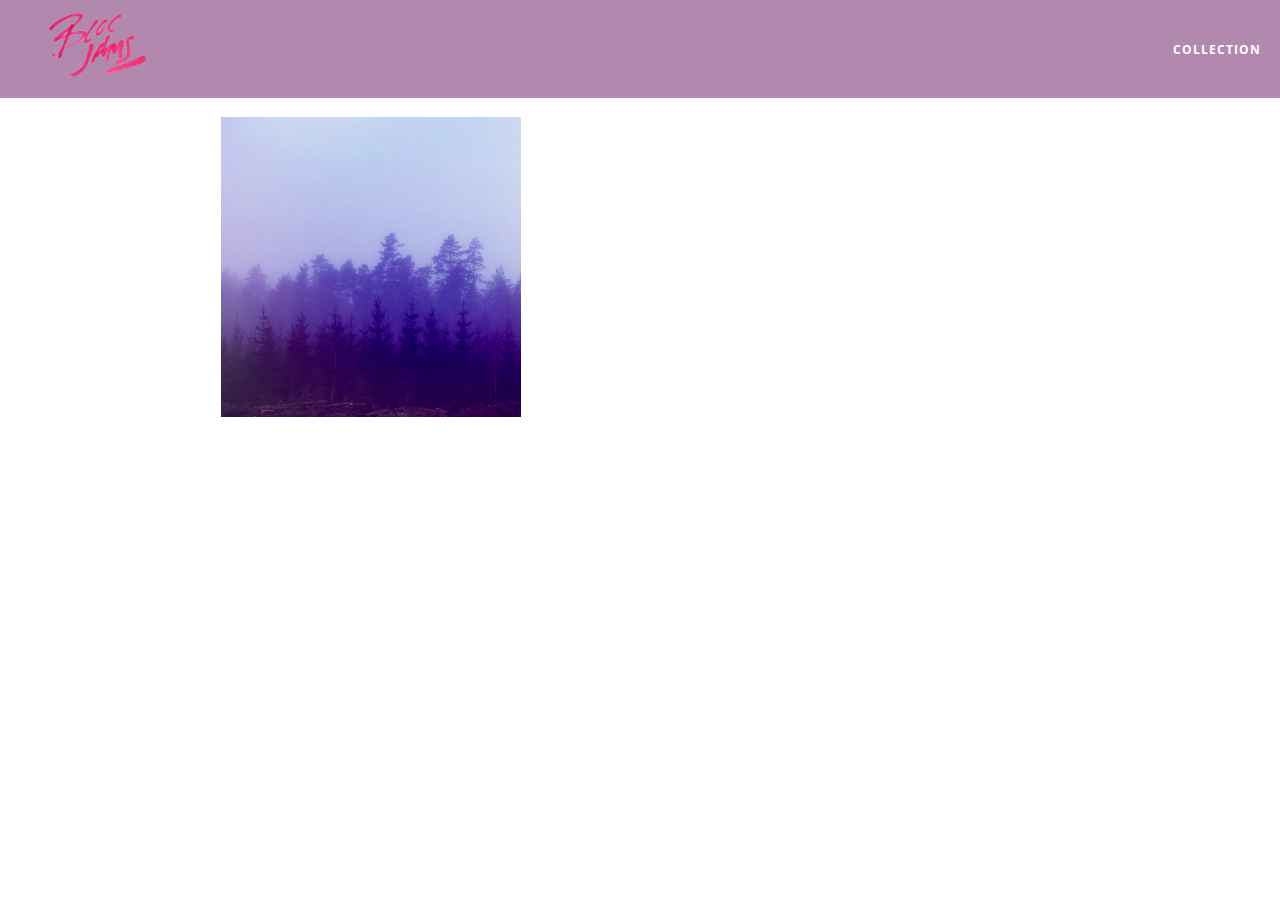
==== album.html @ 208815a6 "Added album view" ====
<!DOCTYPE html>
<html>
    <head>
        <title>Bloc Jams</title>
        <meta name="viewport" content="width=device-width, initial-scale=1">
        <link rel="stylesheet" type="text/css" href="http://fonts.googleapis.com/css?family=Open+Sans:400,800,600,700,300">
        <link rel="stylesheet" type="text/css" href="http://code.ionicframework.com/ionicons/2.0.1/css/ionicons.min.css">
        <link rel="stylesheet" type="text/css" href="styles/normalize.css">
        <link rel="stylesheet" type="text/css" href="styles/main.css">
        <link rel="stylesheet" type="text/css" href="styles/album.css">
    </head>
    <body class="album">
        <nav class="navbar"> <!-- nav bar -->
            <a href="index.html" class="logo">
                <img src="assets/images/bloc_jams_logo.png" alt="bloc jams logo">
            </a>
            <div class="links-container">
                <a href="collection.html" class="navbar-link">collection</a>
            </div>
        </nav>
        <main class="album-view container narrow">
            <section class="clearfix">
                <div class="column half">
                    <img src="assets/images/album_covers/01.png" class="album-cover-art">
                </div>
                <div class="album-view-details column half">
                    <h2 class="album-view-title">The Colors</h2>
                    <h3 class="album-view-artist">Pablo Picasso</h3>
                    <h5 class="album-view-release-info">1909 Spanish Records</h5>
                </div>
            </section>
            <table class="album-view-song-list">
                <tr class="album-view-song-item">
                    <td class="song-item-number">1</td>
                    <td class="song-item-title">Blue</td>
                    <td class="song-item-duration">X:XX</td>
                </tr>
                <tr class="album-view-song-item">
                    <td class="song-item-number">2</td>
                    <td class="song-item-title">Red</td>
                    <td class="song-item-duration">X:XX</td>
                </tr>
                <tr class="album-view-song-item">
                    <td class="song-item-number">3</td>
                    <td class="song-item-title">Green</td>
                    <td class="song-item-duration">X:XX</td>
                </tr>
                <tr class="album-view-song-item">
                    <td class="song-item-number">4</td>
                    <td class="song-item-title">Purple</td>
                    <td class="song-item-duration">X:XX</td>
                </tr>
                <tr class="album-view-song-item">
                    <td class="song-item-number">5</td>
                    <td class="song-item-title">Black</td>
                    <td class="song-item-duration">X:XX</td>
                </tr>
            </table>
        </main>
    </body>
</html>
---- styles/main.css ----
*, *::before, *::after {
    -moz-box-sizing: border-box;
    -webkit-box-sizing: border-box;
    box-sizing: border-box;
}

html {
    height: 100;
    font-size: 100%;
}

body {
    font-family: 'Open Sans';
    color: white;
    min-height: 100%
}

.navbar {
    position: relative;
    padding: 0.5rem;
    background-color: rgba(101,18,95,0.5);
    z-index: 1;
}

.navbar .logo {
    position: relative;
    left: 2rem;
    cursor: pointer;
}

.navbar .links-container {
    display: table;
    position: absolute;
    top: 0;
    right: 0;
    height: 100px;
    color: white;
    text-decoration: none;
}

.links-container .navbar-link {
    display: table-cell;
    position: relative;
    height: 100%;
    padding-left: 1rem;
    padding-right: 1rem;
    vertical-align: middle;
    color: white;
    font-size: 0.625rem;
    letter-spacing: 0.05rem;
    font-weight: 700;
    text-transform: uppercase;
    text-decoration: none;
    cursor: pointer;
}

.links-container .navbar-link:hover {
    color: rgb(233,50,177);
}

.links-container .navbar-link:active {
    background-color: white;
}

.container {
    margin: 0 auto;
    max-width: 64rem;
}

.container.narrow {
    max-width: 56rem;
}

@media (min-width: 640px) {
    html {font-size: 112%; }
    
    .column {
        float: left;
        padding-left: 1rem;
        padding-right: 1rem;
    }
    
    .column.full {width: 100%; }
    .column.two-thirds {width: 66.7%; }
    .column.half {width: 50%; }
    .column.third {width: 33%; }
    .column.fourth {width: 25%; }
    .column.flow-opposite {float: right; }
}

@media (min-width: 1024px) {
    html {font-size: 120%; }
}

.clearfix::before, 
.clearfix::after {
    content: " ";
    display: table;
}

.clearfix::after {
    clear: both;
}
---- styles/album.css ----
body.album {
    background-image: url(../assets/images/blurred_backgrounds/blur_bg_3.jpg);
    background-repeat: no-repeat;
    background-attachment: fixed;
    background-position: center center;
    background-size: cover;
}

.album-cover-art {
    position: relative;
    left: 20%;
    margin-top: 1rem;
    width: 60%;
}

.album-view-details {
    position: relative;
    top: 1.5rem;
    padding: 1rem;
}

.album-view-details .album-view-title {
    font-weight: 300;
    font-size: 2rem;
}

.album-view-details .album-view-artist {
    font-weight: 300;
    font-size: 1.5rem;
}

.album-view-details .album-view-release-info {
    font-weight: 300;
    font-size: 0.75rem;
}

.album-view-song-list {
    width: 90%;
    margin: 1.5rem auto;
    font-weight: 300;
    font-size: 0.75em;
    border-collapse: collapse;
}

.album-view-song-item {
    height: 3rem;
    border-bottom: 1px solid rgba(255, 255, 255, 0.5);
}

.song-item-number {
    width: 5%;
}

.somg-item-title {
    width: 85%;
}

.song-item-duration {
    width: 5%;
}

@media (max-width: 640px) and (min-width: 320px) {
    .album-view-details{
        text-align: center;
    }
    
    .album-view-title {
        margin-top: 0;
    }
}

@media (max-width: 1024px) and (min-width: 320px) {
    .album-view-song-list {
        position: relative;
        top: 1rem;
        width: 80%;
        margin: auto;
    }
}
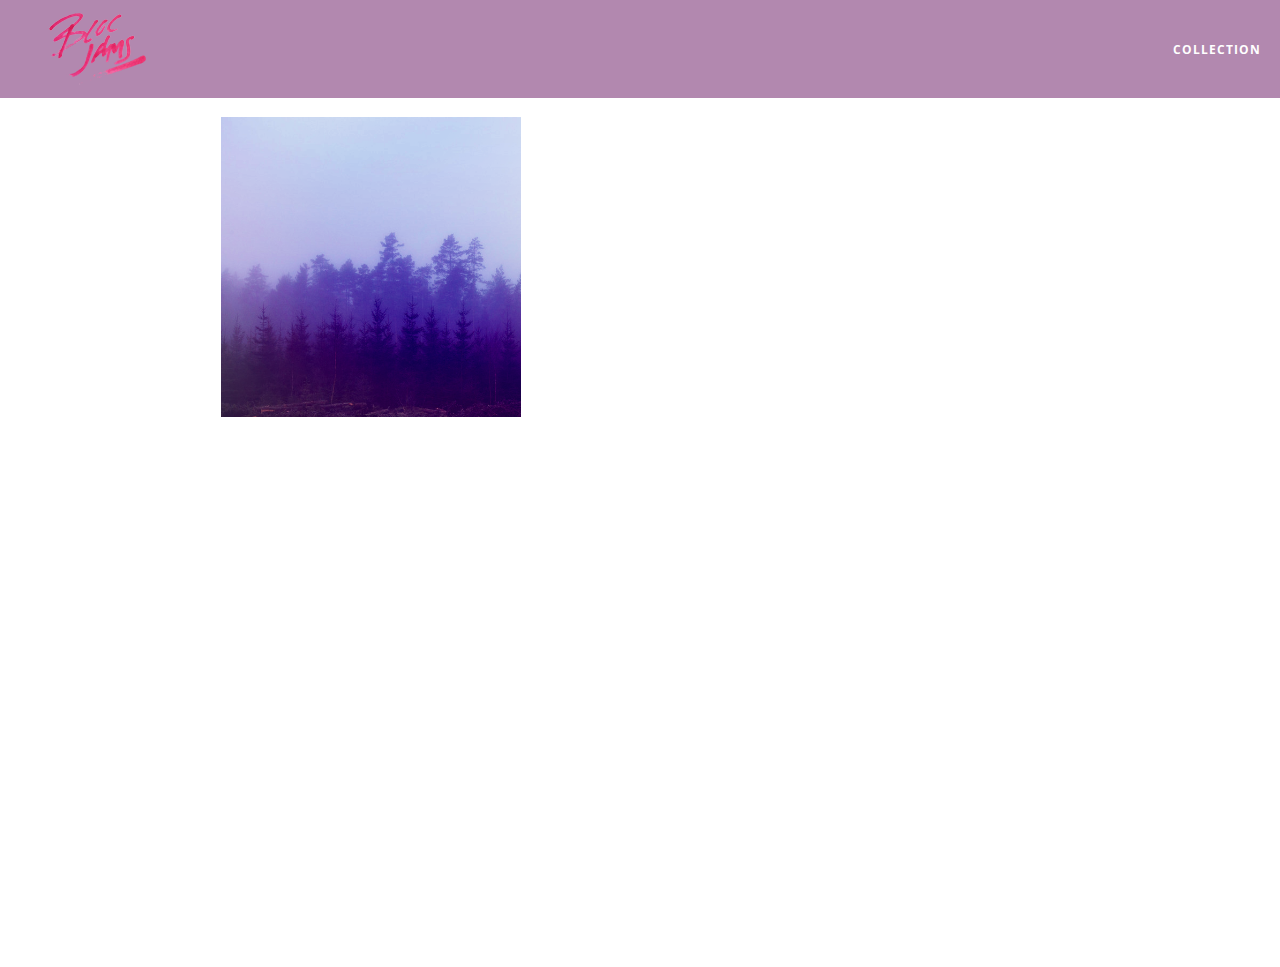
==== commit 3847b7ea: "added music player" ====
--- a/album.html
+++ b/album.html
@@ -8,6 +8,7 @@
         <link rel="stylesheet" type="text/css" href="styles/normalize.css">
         <link rel="stylesheet" type="text/css" href="styles/main.css">
         <link rel="stylesheet" type="text/css" href="styles/album.css">
+        <link rel="stylesheet" type="text/css" href="styles/player_bar.css">
     </head>
     <body class="album">
         <nav class="navbar"> <!-- nav bar -->
@@ -30,33 +31,45 @@
                 </div>
             </section>
             <table class="album-view-song-list">
-                <tr class="album-view-song-item">
-                    <td class="song-item-number">1</td>
-                    <td class="song-item-title">Blue</td>
-                    <td class="song-item-duration">X:XX</td>
-                </tr>
-                <tr class="album-view-song-item">
-                    <td class="song-item-number">2</td>
-                    <td class="song-item-title">Red</td>
-                    <td class="song-item-duration">X:XX</td>
-                </tr>
-                <tr class="album-view-song-item">
-                    <td class="song-item-number">3</td>
-                    <td class="song-item-title">Green</td>
-                    <td class="song-item-duration">X:XX</td>
-                </tr>
-                <tr class="album-view-song-item">
-                    <td class="song-item-number">4</td>
-                    <td class="song-item-title">Purple</td>
-                    <td class="song-item-duration">X:XX</td>
-                </tr>
-                <tr class="album-view-song-item">
-                    <td class="song-item-number">5</td>
-                    <td class="song-item-title">Black</td>
-                    <td class="song-item-duration">X:XX</td>
-                </tr>
+
             </table>
         </main>
+        <section class="player-bar">
+            <div class="container">
+                <div class="control-group main-controls">
+                    <a class="previous">
+                        <span class="ion-skip-backward"></span>
+                    </a>
+                    <a class="play-pause">
+                        <span class="ion-play"></span>
+                    </a>
+                     <a class="next">
+                        <span class="ion-skip-forward"></span>
+                    </a>
+                </div>
+                <div class="control-group currently-playing">
+                    <h2 class="song-name">My dumb song</h2>
+                    <div class="seek-control">
+                        <div class="seek-bar">
+                            <div class="fill"></div>
+                            <div class="thumb"></div>
+                        </div>
+                        <div class="current-time">2:30</div>
+                        <div class="total-time">4:45</div>
+                    </div>
+                    <h2 class="artist-song-mobile">My dumb song - Fallout Boy</h2>
+                    <h3 class="artist-name">Fallout Boy</h3>
+                </div>
+                <div class="control-group volume"> 
+                    <span class="ion-volume-high icon"></span>
+                    <div class="seek-bar">
+                        <div class="fill"></div>
+                        <div class="thumb"></div>
+                    </div>
+                </div>
+            </div>
+        </section>
+        <script src="scripts/album.js"></script>
     </body>
 </html>
 
--- a/styles/album.css
+++ b/styles/album.css
@@ -4,6 +4,7 @@
     background-attachment: fixed;
     background-position: center center;
     background-size: cover;
+    padding-bottom: 200px;
 }
 
 .album-cover-art {
@@ -49,6 +50,7 @@
 
 .song-item-number {
     width: 5%;
+    min-width: 30px;
 }
 
 .somg-item-title {
@@ -57,6 +59,27 @@
 
 .song-item-duration {
     width: 5%;
+}
+
+.album-song-button {
+    text-align: center;
+    font-size: 14px;
+    background-color: white;
+    color: rgb(210, 40, 123);
+    border-radius: 50% 50%;
+    display: inline-block;
+    width: 28px;
+    height: 28px;
+}
+
+.album-song-button:hover {
+    cursor: pointer;
+    color: white;
+    background-color: rgb(210, 40, 123);
+}
+
+.album-song-button span {
+    line-height: 28px;
 }
 
 @media (max-width: 640px) and (min-width: 320px) {
--- a/styles/player_bar.css
+++ b/styles/player_bar.css
@@ -0,0 +1,187 @@
+.player-bar {
+    position: fixed;
+    bottom: 0;
+    left: 0;
+    right: 0;
+    height: 200px;
+    background-color: rgba(255, 255, 255, 0.3);
+    z-index: 100;
+}
+
+.player-bar a {
+    font-size: 1.1rem;
+    vertical-align: middle;
+}
+
+.player-bar a, 
+.player-bar a:hover {
+    color: white;
+    cursor: pointer;
+    text-decoration: none;
+}
+
+.player-bar .container {
+    display: table;
+    padding: 0;
+    width: 90%;
+    min-height: 100%;
+}
+
+.player-bar .control-group {
+    display: table-cell;
+    vertical-align: middle;
+}
+
+.player-bar .main-controls {
+    width: 25%;
+    text-align: left;
+    padding-right: 1rem;
+}
+
+.player-bar .main-controls .previous {
+    margin-right: 16.5%;
+}
+
+.player-bar .main-controls .play-pause {
+    margin-right: 15%;
+    font-size 1.6rem;
+}
+
+.player-bar .currently-playing {
+    width: 50%;
+    text-align: center;
+    position: relative;
+}
+
+.player-bar .currently-playing .song-name, 
+.player-bar .currently-playing .artist-name, 
+.player-bar .currently-playing .artist-song-mobile {
+    text-align: center;
+    font-size: 0.75rem;
+    margin: 0;
+    position: absolute;
+    width: 100%;
+    font-weight: 300;
+}
+
+.player-bar .currently-playing .song-name, 
+.player-bar .currently-playing .artist-song-mobile {
+    top: 1.1rem;
+}
+
+.player-bar .currently-playing .artist-name {
+    bottom: 1.1rem;
+}
+
+.player-bar .currently-playing .artist-song-mobile {
+    display: none;
+}
+
+.seek-control {
+    position: relative;
+    font-size: 0.8rem;
+}
+
+.seek-control .current-time {
+    position: absolute;
+    top: 0.5rem;
+}
+
+.seek-control .total-time {
+    position: absolute;
+    right: 0;
+    top: 0.5rem;
+}
+
+.seek-bar {
+    height: 0.25rem;
+    background-color: rgba(255, 255, 255, 0.3);
+    border-radius: 2px;
+    position: relative;
+    cursor: pointer;
+}
+
+.seek-bar .fill {
+    background-color: white;
+    width: 36%;
+    height: 0.25rem;
+    border-radius: 2px;
+}
+
+.seek-bar .thumb {
+    position: absolute;
+    height: 0.5rem;
+    width: 0.5rem;
+    background-color: white;
+    left: 36%;
+    top: 50%;
+    margin-left: -0.25rem;
+    margin-top: -0.25rem;
+    border-radius: 50%;
+    cursor: pointer;
+    -webkit-transition: all 100ms ease-in-out;
+       -moz-transition: all 100ms ease-in-out;
+            transition: all 100ms ease-in-out;
+}
+
+.seek-bar:hover .thumb {
+    width: 1.1rem;
+    height: 1.1rem;
+    margin-top: -0.5rem;
+    margin-left: -0.5rem;
+}
+
+.player-bar .volume {
+    width: 25%;
+    text-align: right;
+}
+
+.player-bar .volume .icon {
+    font-size: 1.1rem;
+    display: inline-block;
+    vertical-align: middle;
+}
+
+.player-bar .volume .seek-bar {
+    display: inline-block;
+    width: 5.75rem;
+    vertical-align: middle;
+}
+
+@media (max-width: 640px) {
+    .player-bar {
+        padding: 1rem;
+        background-color: rgba(0,0,0,0.6);
+    }
+    
+    .player-bar .main-controls, 
+    .player-bar .currently-playing, 
+    .player-bar .volume {
+        display: block;
+        margin: 0 auto;
+        padding: 0;
+        width: 100%;
+        text-align: center;
+    }
+    
+    .player-bar .main-controls, 
+    .player-bar .volume {
+        min-height: 3.5rem;
+    }
+    
+    .player-bar .artist-name, 
+    .player-bar .song-name {
+        display: none;
+    }
+    
+    .player-bar .currently-playing .artist-song-mobile {
+        display: block;
+    }
+}
+
+
+
+
+
+
+
